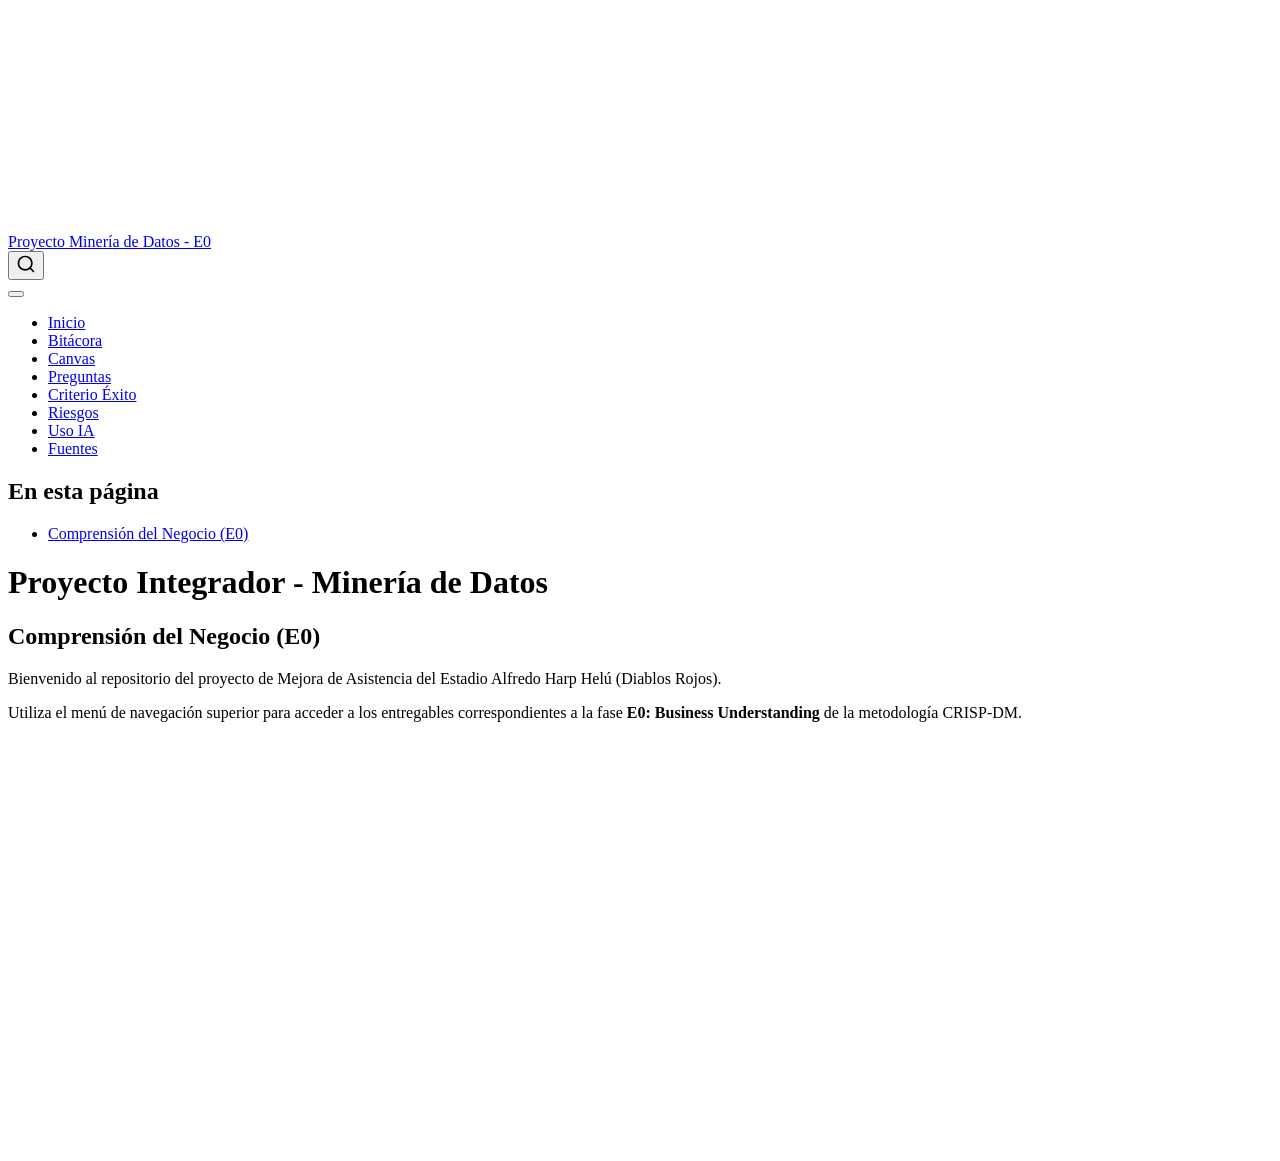
==== docs/index.html @ f0432efb "E0 Comprension del Negocio: sitio Quarto, entregables y docs compilados" ====
<!DOCTYPE html>
<html xmlns="http://www.w3.org/1999/xhtml" lang="es" xml:lang="es"><head>

<meta charset="utf-8">
<meta name="generator" content="quarto-1.10.18">

<meta name="viewport" content="width=device-width, initial-scale=1.0, user-scalable=yes">


<title>Proyecto Integrador - Minería de Datos – Proyecto Minería de Datos - E0</title>
<style>
/* Default styles provided by pandoc.
** See https://pandoc.org/MANUAL.html#variables-for-html for config info.
*/
span.smallcaps{font-variant: small-caps;}
div.columns{display: flex; gap: 1.5em;}
div.column{flex: auto;}
@media screen {
div.columns{gap: min(4vw, 1.5em);}
div.column{overflow-x: auto;}
}
div.hanging-indent{margin-left: 1.5em; text-indent: -1.5em;}
ul.task-list{list-style: none;}
ul.task-list li input[type="checkbox"] {
  width: 0.8em;
  margin: 0 0.8em 0.2em -1em; /* quarto-specific, see https://github.com/quarto-dev/quarto-cli/issues/4556 */ 
  vertical-align: middle;
}
</style>


<script src="site_libs/quarto-nav/quarto-nav.js"></script>
<script src="site_libs/quarto-nav/headroom.min.js"></script>
<script src="site_libs/clipboard/clipboard.min.js"></script>
<script src="site_libs/quarto-search/autocomplete.umd.js"></script>
<script src="site_libs/quarto-search/fuse.min.js"></script>
<script src="site_libs/quarto-search/quarto-search.js"></script>
<meta name="quarto:offset" content="./">
<script src="site_libs/quarto-html/quarto.js" type="module"></script>
<script src="site_libs/quarto-html/tabsets/tabsets.js" type="module"></script>
<script src="site_libs/quarto-html/popper.min.js"></script>
<script src="site_libs/quarto-html/tippy.umd.min.js"></script>
<script src="site_libs/quarto-html/anchor.min.js"></script>
<link href="site_libs/quarto-html/tippy.css" rel="stylesheet">
<link href="site_libs/quarto-html/quarto-syntax-highlighting-64a204ab8560d761af7679ceaba22944.css" rel="stylesheet" id="quarto-text-highlighting-styles">
<script src="site_libs/bootstrap/bootstrap.min.js"></script>
<link href="site_libs/bootstrap/bootstrap-icons.css" rel="stylesheet">
<link href="site_libs/bootstrap/bootstrap-172ba59bd5e0b52282274ba0c0cc16fc.min.css" rel="stylesheet" append-hash="true" id="quarto-bootstrap" data-mode="light">
<script id="quarto-search-options" type="application/json">{
  "location": "navbar",
  "copy-button": false,
  "collapse-after": 3,
  "panel-placement": "end",
  "type": "overlay",
  "limit": 50,
  "keyboard-shortcut": [
    "f",
    "/",
    "s"
  ],
  "show-item-context": false,
  "language": {
    "search-no-results-text": "No se han encontrado resultados",
    "search-matching-documents-text": "documentos encontrados",
    "search-copy-link-title": "Copiar el enlace en la búsqueda",
    "search-hide-matches-text": "Ocultar resultados adicionales",
    "search-more-match-text": "resultado adicional en este documento",
    "search-more-matches-text": "resultados adicionales en este documento",
    "search-clear-button-title": "Borrar",
    "search-text-placeholder": "",
    "search-detached-cancel-button-title": "Cancelar",
    "search-submit-button-title": "Enviar",
    "search-label": "Buscar"
  }
}</script>


</head>

<body class="nav-fixed quarto-light">

<div id="quarto-search-results"></div>
  <header id="quarto-header" class="headroom fixed-top">
    <nav class="navbar navbar-expand-lg " data-bs-theme="dark">
      <div class="navbar-container container-fluid">
      <div class="navbar-brand-container mx-auto">
    <a class="navbar-brand" href="./index.html">
    <span class="navbar-title">Proyecto Minería de Datos - E0</span>
    </a>
  </div>
            <div id="quarto-search" class="" title="Buscar"></div>
          <button class="navbar-toggler" type="button" data-bs-toggle="collapse" data-bs-target="#navbarCollapse" aria-controls="navbarCollapse" role="menu" aria-expanded="false" aria-label="Navegación de palanca" onclick="if (window.quartoToggleHeadroom) { window.quartoToggleHeadroom(); }">
  <span class="navbar-toggler-icon"></span>
</button>
          <div class="collapse navbar-collapse" id="navbarCollapse">
            <ul class="navbar-nav navbar-nav-scroll me-auto">
  <li class="nav-item">
    <a class="nav-link active" href="./index.html" aria-current="page"> 
<span class="menu-text">Inicio</span></a>
  </li>  
  <li class="nav-item">
    <a class="nav-link" href="./entregas/E0_comprension_negocio/bitacora.html"> 
<span class="menu-text">Bitácora</span></a>
  </li>  
  <li class="nav-item">
    <a class="nav-link" href="./entregas/E0_comprension_negocio/canvas.html"> 
<span class="menu-text">Canvas</span></a>
  </li>  
  <li class="nav-item">
    <a class="nav-link" href="./entregas/E0_comprension_negocio/preguntas.html"> 
<span class="menu-text">Preguntas</span></a>
  </li>  
  <li class="nav-item">
    <a class="nav-link" href="./entregas/E0_comprension_negocio/criterio_exito.html"> 
<span class="menu-text">Criterio Éxito</span></a>
  </li>  
  <li class="nav-item">
    <a class="nav-link" href="./entregas/E0_comprension_negocio/riesgos_supuestos.html"> 
<span class="menu-text">Riesgos</span></a>
  </li>  
  <li class="nav-item">
    <a class="nav-link" href="./entregas/E0_comprension_negocio/uso_ia.html"> 
<span class="menu-text">Uso IA</span></a>
  </li>  
  <li class="nav-item">
    <a class="nav-link" href="./entregas/E0_comprension_negocio/fuentes.html"> 
<span class="menu-text">Fuentes</span></a>
  </li>  
</ul>
          </div> <!-- /navcollapse -->
            <div class="quarto-navbar-tools">
</div>
      </div> <!-- /container-fluid -->
    </nav>
</header>
<!-- content -->
<div id="quarto-content" class="quarto-container page-columns page-rows-contents page-layout-article page-navbar">
<!-- sidebar -->
<!-- margin-sidebar -->
    <div id="quarto-margin-sidebar" class="sidebar margin-sidebar">
        <nav id="TOC" role="doc-toc" class="toc-active">
    <h2 id="toc-title">En esta página</h2>
   
  <ul>
  <li><a href="#comprensión-del-negocio-e0" id="toc-comprensión-del-negocio-e0" class="nav-link active" data-scroll-target="#comprensión-del-negocio-e0">Comprensión del Negocio (E0)</a></li>
  </ul>
</nav>
    </div>
<!-- main -->
<main class="content" id="quarto-document-content">

<header id="title-block-header" class="quarto-title-block default">
<div class="quarto-title">
<h1 class="title">Proyecto Integrador - Minería de Datos</h1>
</div>



<div class="quarto-title-meta">

    
  
    
  </div>
  


</header>


<section id="comprensión-del-negocio-e0" class="level1">
<h1>Comprensión del Negocio (E0)</h1>
<p>Bienvenido al repositorio del proyecto de Mejora de Asistencia del Estadio Alfredo Harp Helú (Diablos Rojos).</p>
<p>Utiliza el menú de navegación superior para acceder a los entregables correspondientes a la fase <strong>E0: Business Understanding</strong> de la metodología CRISP-DM.</p>


</section>

</main> <!-- /main -->
<script id="quarto-html-after-body" type="application/javascript">
  window.document.addEventListener("DOMContentLoaded", function (event) {
    const icon = "";
    const anchorJS = new window.AnchorJS();
    anchorJS.options = {
      placement: 'right',
      icon: icon
    };
    anchorJS.add('.anchored');
    const isCodeAnnotation = (el) => {
      for (const clz of el.classList) {
        if (clz.startsWith('code-annotation-')) {                     
          return true;
        }
      }
      return false;
    }
    const onCopySuccess = function(e) {
      // button target
      const button = e.trigger;
      // don't keep focus
      button.blur();
      // flash "checked"
      button.classList.add('code-copy-button-checked');
      var currentTitle = button.getAttribute("title");
      button.setAttribute("title", "Copiado");
      let tooltip;
      if (window.bootstrap) {
        button.setAttribute("data-bs-toggle", "tooltip");
        button.setAttribute("data-bs-placement", "left");
        button.setAttribute("data-bs-title", "Copiado");
        tooltip = new bootstrap.Tooltip(button, 
          { trigger: "manual", 
            customClass: "code-copy-button-tooltip",
            offset: [0, -8]});
        tooltip.show();    
      }
      setTimeout(function() {
        if (tooltip) {
          tooltip.hide();
          button.removeAttribute("data-bs-title");
          button.removeAttribute("data-bs-toggle");
          button.removeAttribute("data-bs-placement");
        }
        button.setAttribute("title", currentTitle);
        button.classList.remove('code-copy-button-checked');
      }, 1000);
      // clear code selection
      e.clearSelection();
    }
    const getTextToCopy = function(trigger) {
      const outerScaffold = trigger.parentElement.cloneNode(true);
      const codeEl = outerScaffold.querySelector('code');
      for (const childEl of codeEl.children) {
        if (isCodeAnnotation(childEl)) {
          childEl.remove();
        }
      }
      return codeEl.innerText;
    }
    const clipboard = new window.ClipboardJS('.code-copy-button:not([data-in-quarto-modal])', {
      text: getTextToCopy
    });
    clipboard.on('success', onCopySuccess);
    if (window.document.getElementById('quarto-embedded-source-code-modal')) {
      const clipboardModal = new window.ClipboardJS('.code-copy-button[data-in-quarto-modal]', {
        text: getTextToCopy,
        container: window.document.getElementById('quarto-embedded-source-code-modal')
      });
      clipboardModal.on('success', onCopySuccess);
    }
      var localhostRegex = new RegExp(/^(?:http|https):\/\/localhost\:?[0-9]*\//);
      var mailtoRegex = new RegExp(/^mailto:/);
        var filterRegex = new RegExp('/' + window.location.host + '/');
      var isInternal = (href) => {
          return filterRegex.test(href) || localhostRegex.test(href) || mailtoRegex.test(href);
      }
      // Inspect non-navigation links and adorn them if external
     var links = window.document.querySelectorAll('a[href]:not(.nav-link):not(.navbar-brand):not(.toc-action):not(.sidebar-link):not(.sidebar-item-toggle):not(.pagination-link):not(.no-external):not([aria-hidden]):not(.dropdown-item):not(.quarto-navigation-tool):not(.about-link)');
      for (var i=0; i<links.length; i++) {
        const link = links[i];
        if (!isInternal(link.href)) {
          // undo the damage that might have been done by quarto-nav.js in the case of
          // links that we want to consider external
          if (link.dataset.originalHref !== undefined) {
            link.href = link.dataset.originalHref;
          }
        }
      }
    function tippyHover(el, contentFn, onTriggerFn, onUntriggerFn) {
      const config = {
        allowHTML: true,
        maxWidth: 500,
        delay: 100,
        arrow: false,
        appendTo: function(el) {
            return el.parentElement;
        },
        interactive: true,
        interactiveBorder: 10,
        theme: 'quarto',
        placement: 'bottom-start',
      };
      if (contentFn) {
        config.content = contentFn;
      }
      if (onTriggerFn) {
        config.onTrigger = onTriggerFn;
      }
      if (onUntriggerFn) {
        config.onUntrigger = onUntriggerFn;
      }
      window.tippy(el, config); 
    }
    const noterefs = window.document.querySelectorAll('a[role="doc-noteref"]');
    for (var i=0; i<noterefs.length; i++) {
      const ref = noterefs[i];
      tippyHover(ref, function() {
        // use id or data attribute instead here
        let href = ref.getAttribute('data-footnote-href') || ref.getAttribute('href');
        try { href = new URL(href).hash; } catch {}
        const id = href.replace(/^#\/?/, "");
        const note = window.document.getElementById(id);
        if (note) {
          return note.innerHTML;
        } else {
          return "";
        }
      });
    }
    const xrefs = window.document.querySelectorAll('a.quarto-xref');
    const processXRef = (id, note) => {
      // Strip column container classes
      const stripColumnClz = (el) => {
        el.classList.remove("page-full", "page-columns");
        if (el.children) {
          for (const child of el.children) {
            stripColumnClz(child);
          }
        }
      }
      stripColumnClz(note)
      if (id === null || id.startsWith('sec-')) {
        // Special case sections, only their first couple elements
        const container = document.createElement("div");
        if (note.children && note.children.length > 2) {
          container.appendChild(note.children[0].cloneNode(true));
          for (let i = 1; i < note.children.length; i++) {
            const child = note.children[i];
            if (child.tagName === "P" && child.innerText === "") {
              continue;
            } else {
              container.appendChild(child.cloneNode(true));
              break;
            }
          }
          if (window.Quarto?.typesetMath) {
            window.Quarto.typesetMath(container);
          }
          return container.innerHTML
        } else {
          if (window.Quarto?.typesetMath) {
            window.Quarto.typesetMath(note);
          }
          return note.innerHTML;
        }
      } else {
        // Remove any anchor links if they are present
        const anchorLink = note.querySelector('a.anchorjs-link');
        if (anchorLink) {
          anchorLink.remove();
        }
        if (window.Quarto?.typesetMath) {
          window.Quarto.typesetMath(note);
        }
        if (note.classList.contains("callout")) {
          return note.outerHTML;
        } else {
          return note.innerHTML;
        }
      }
    }
    for (var i=0; i<xrefs.length; i++) {
      const xref = xrefs[i];
      tippyHover(xref, undefined, function(instance) {
        instance.disable();
        let url = xref.getAttribute('href');
        let hash = undefined; 
        if (url.startsWith('#')) {
          hash = url;
        } else {
          try { hash = new URL(url).hash; } catch {}
        }
        if (hash) {
          const id = hash.replace(/^#\/?/, "");
          const note = window.document.getElementById(id);
          if (note !== null) {
            try {
              const html = processXRef(id, note.cloneNode(true));
              instance.setContent(html);
            } finally {
              instance.enable();
              instance.show();
            }
          } else {
            // See if we can fetch this
            fetch(url.split('#')[0])
            .then(res => res.text())
            .then(html => {
              const parser = new DOMParser();
              const htmlDoc = parser.parseFromString(html, "text/html");
              const note = htmlDoc.getElementById(id);
              if (note !== null) {
                const html = processXRef(id, note);
                instance.setContent(html);
              } 
            }).finally(() => {
              instance.enable();
              instance.show();
            });
          }
        } else {
          // See if we can fetch a full url (with no hash to target)
          // This is a special case and we should probably do some content thinning / targeting
          fetch(url)
          .then(res => res.text())
          .then(html => {
            const parser = new DOMParser();
            const htmlDoc = parser.parseFromString(html, "text/html");
            const note = htmlDoc.querySelector('main.content');
            if (note !== null) {
              // This should only happen for chapter cross references
              // (since there is no id in the URL)
              // remove the first header
              if (note.children.length > 0 && note.children[0].tagName === "HEADER") {
                note.children[0].remove();
              }
              const html = processXRef(null, note);
              instance.setContent(html);
            } 
          }).finally(() => {
            instance.enable();
            instance.show();
          });
        }
      }, function(instance) {
      });
    }
        let selectedAnnoteEl;
        const selectorForAnnotation = ( cell, annotation) => {
          let cellAttr = 'data-code-cell="' + cell + '"';
          let lineAttr = 'data-code-annotation="' +  annotation + '"';
          const selector = 'span[' + cellAttr + '][' + lineAttr + ']';
          return selector;
        }
        const selectCodeLines = (annoteEl) => {
          const doc = window.document;
          const targetCell = annoteEl.getAttribute("data-target-cell");
          const targetAnnotation = annoteEl.getAttribute("data-target-annotation");
          const annoteSpan = window.document.querySelector(selectorForAnnotation(targetCell, targetAnnotation));
          const lines = annoteSpan.getAttribute("data-code-lines").split(",");
          const lineIds = lines.map((line) => {
            return targetCell + "-" + line;
          })
          let top = null;
          let height = null;
          let parent = null;
          if (lineIds.length > 0) {
              //compute the position of the single el (top and bottom and make a div)
              const el = window.document.getElementById(lineIds[0]);
              top = el.offsetTop;
              height = el.offsetHeight;
              parent = el.parentElement.parentElement;
            if (lineIds.length > 1) {
              const lastEl = window.document.getElementById(lineIds[lineIds.length - 1]);
              const bottom = lastEl.offsetTop + lastEl.offsetHeight;
              height = bottom - top;
            }
            if (top !== null && height !== null && parent !== null) {
              // cook up a div (if necessary) and position it 
              let div = window.document.getElementById("code-annotation-line-highlight");
              if (div === null) {
                div = window.document.createElement("div");
                div.setAttribute("id", "code-annotation-line-highlight");
                div.style.position = 'absolute';
                parent.appendChild(div);
              }
              div.style.top = top - 2 + "px";
              div.style.height = height + 4 + "px";
              div.style.left = 0;
              let gutterDiv = window.document.getElementById("code-annotation-line-highlight-gutter");
              if (gutterDiv === null) {
                gutterDiv = window.document.createElement("div");
                gutterDiv.setAttribute("id", "code-annotation-line-highlight-gutter");
                gutterDiv.style.position = 'absolute';
                const codeCell = window.document.getElementById(targetCell);
                const gutter = codeCell.querySelector('.code-annotation-gutter');
                gutter.appendChild(gutterDiv);
              }
              gutterDiv.style.top = top - 2 + "px";
              gutterDiv.style.height = height + 4 + "px";
            }
            selectedAnnoteEl = annoteEl;
          }
        };
        const unselectCodeLines = () => {
          const elementsIds = ["code-annotation-line-highlight", "code-annotation-line-highlight-gutter"];
          elementsIds.forEach((elId) => {
            const div = window.document.getElementById(elId);
            if (div) {
              div.remove();
            }
          });
          selectedAnnoteEl = undefined;
        };
          // Handle positioning of the toggle
      window.addEventListener(
        "resize",
        throttle(() => {
          elRect = undefined;
          if (selectedAnnoteEl) {
            selectCodeLines(selectedAnnoteEl);
          }
        }, 10)
      );
      function throttle(fn, ms) {
      let throttle = false;
      let timer;
        return (...args) => {
          if(!throttle) { // first call gets through
              fn.apply(this, args);
              throttle = true;
          } else { // all the others get throttled
              if(timer) clearTimeout(timer); // cancel #2
              timer = setTimeout(() => {
                fn.apply(this, args);
                timer = throttle = false;
              }, ms);
          }
        };
      }
        // Attach click handler to the DT
        const annoteDls = window.document.querySelectorAll('dt[data-target-cell]');
        for (const annoteDlNode of annoteDls) {
          annoteDlNode.addEventListener('click', (event) => {
            const clickedEl = event.target;
            if (clickedEl !== selectedAnnoteEl) {
              unselectCodeLines();
              const activeEl = window.document.querySelector('dt[data-target-cell].code-annotation-active');
              if (activeEl) {
                activeEl.classList.remove('code-annotation-active');
              }
              selectCodeLines(clickedEl);
              clickedEl.classList.add('code-annotation-active');
            } else {
              // Unselect the line
              unselectCodeLines();
              clickedEl.classList.remove('code-annotation-active');
            }
          });
        }
    const findCites = (el) => {
      const parentEl = el.parentElement;
      if (parentEl) {
        const cites = parentEl.dataset.cites;
        if (cites) {
          return {
            el,
            cites: cites.split(' ')
          };
        } else {
          return findCites(el.parentElement)
        }
      } else {
        return undefined;
      }
    };
    var bibliorefs = window.document.querySelectorAll('a[role="doc-biblioref"]');
    for (var i=0; i<bibliorefs.length; i++) {
      const ref = bibliorefs[i];
      const citeInfo = findCites(ref);
      if (citeInfo) {
        tippyHover(citeInfo.el, function() {
          var popup = window.document.createElement('div');
          citeInfo.cites.forEach(function(cite) {
            var citeDiv = window.document.createElement('div');
            citeDiv.classList.add('hanging-indent');
            citeDiv.classList.add('csl-entry');
            var biblioDiv = window.document.getElementById('ref-' + cite);
            if (biblioDiv) {
              citeDiv.innerHTML = biblioDiv.innerHTML;
            }
            popup.appendChild(citeDiv);
          });
          return popup.innerHTML;
        });
      }
    }
  });
  </script>
</div> <!-- /content -->




</body></html>
---- docs/site_libs/quarto-html/tippy.css ----
.tippy-box[data-animation=fade][data-state=hidden]{opacity:0}[data-tippy-root]{max-width:calc(100vw - 10px)}.tippy-box{position:relative;background-color:#333;color:#fff;border-radius:4px;font-size:14px;line-height:1.4;white-space:normal;outline:0;transition-property:transform,visibility,opacity}.tippy-box[data-placement^=top]>.tippy-arrow{bottom:0}.tippy-box[data-placement^=top]>.tippy-arrow:before{bottom:-7px;left:0;border-width:8px 8px 0;border-top-color:initial;transform-origin:center top}.tippy-box[data-placement^=bottom]>.tippy-arrow{top:0}.tippy-box[data-placement^=bottom]>.tippy-arrow:before{top:-7px;left:0;border-width:0 8px 8px;border-bottom-color:initial;transform-origin:center bottom}.tippy-box[data-placement^=left]>.tippy-arrow{right:0}.tippy-box[data-placement^=left]>.tippy-arrow:before{border-width:8px 0 8px 8px;border-left-color:initial;right:-7px;transform-origin:center left}.tippy-box[data-placement^=right]>.tippy-arrow{left:0}.tippy-box[data-placement^=right]>.tippy-arrow:before{left:-7px;border-width:8px 8px 8px 0;border-right-color:initial;transform-origin:center right}.tippy-box[data-inertia][data-state=visible]{transition-timing-function:cubic-bezier(.54,1.5,.38,1.11)}.tippy-arrow{width:16px;height:16px;color:#333}.tippy-arrow:before{content:"";position:absolute;border-color:transparent;border-style:solid}.tippy-content{position:relative;padding:5px 9px;z-index:1}
---- docs/site_libs/quarto-html/quarto-syntax-highlighting-64a204ab8560d761af7679ceaba22944.css ----
/* quarto syntax highlight colors */
:root {
  --quarto-hl-ot-color: #003B4F;
  --quarto-hl-at-color: #657422;
  --quarto-hl-ss-color: #20794D;
  --quarto-hl-an-color: #5E5E5E;
  --quarto-hl-fu-color: #4758AB;
  --quarto-hl-st-color: #20794D;
  --quarto-hl-cf-color: #003B4F;
  --quarto-hl-op-color: #5E5E5E;
  --quarto-hl-er-color: #AD0000;
  --quarto-hl-bn-color: #AD0000;
  --quarto-hl-al-color: #AD0000;
  --quarto-hl-va-color: #111111;
  --quarto-hl-bu-color: inherit;
  --quarto-hl-ex-color: inherit;
  --quarto-hl-pp-color: #AD0000;
  --quarto-hl-in-color: #5E5E5E;
  --quarto-hl-vs-color: #20794D;
  --quarto-hl-wa-color: #5E5E5E;
  --quarto-hl-do-color: #5E5E5E;
  --quarto-hl-im-color: #00769E;
  --quarto-hl-ch-color: #20794D;
  --quarto-hl-dt-color: #AD0000;
  --quarto-hl-fl-color: #AD0000;
  --quarto-hl-co-color: #5E5E5E;
  --quarto-hl-cv-color: #5E5E5E;
  --quarto-hl-cn-color: #8f5902;
  --quarto-hl-sc-color: #5E5E5E;
  --quarto-hl-dv-color: #AD0000;
  --quarto-hl-kw-color: #003B4F;
}

/* other quarto variables */
:root {
  --quarto-font-monospace: SFMono-Regular, Menlo, Monaco, Consolas, "Liberation Mono", "Courier New", monospace;
}

/* syntax highlight based on Pandoc's rules */
pre > code.sourceCode > span {
  color: #003B4F;
}

code.sourceCode > span {
  color: #003B4F;
}

div.sourceCode,
div.sourceCode pre.sourceCode {
  color: #003B4F;
}

/* Normal */
code span {
  color: #003B4F;
}

/* Alert */
code span.al {
  color: #AD0000;
  font-style: inherit;
}

/* Annotation */
code span.an {
  color: #5E5E5E;
  font-style: inherit;
}

/* Attribute */
code span.at {
  color: #657422;
  font-style: inherit;
}

/* BaseN */
code span.bn {
  color: #AD0000;
  font-style: inherit;
}

/* BuiltIn */
code span.bu {
  font-style: inherit;
}

/* ControlFlow */
code span.cf {
  color: #003B4F;
  font-weight: bold;
  font-style: inherit;
}

/* Char */
code span.ch {
  color: #20794D;
  font-style: inherit;
}

/* Constant */
code span.cn {
  color: #8f5902;
  font-style: inherit;
}

/* Comment */
code span.co {
  color: #5E5E5E;
  font-style: inherit;
}

/* CommentVar */
code span.cv {
  color: #5E5E5E;
  font-style: italic;
}

/* Documentation */
code span.do {
  color: #5E5E5E;
  font-style: italic;
}

/* DataType */
code span.dt {
  color: #AD0000;
  font-style: inherit;
}

/* DecVal */
code span.dv {
  color: #AD0000;
  font-style: inherit;
}

/* Error */
code span.er {
  color: #AD0000;
  font-style: inherit;
}

/* Extension */
code span.ex {
  font-style: inherit;
}

/* Float */
code span.fl {
  color: #AD0000;
  font-style: inherit;
}

/* Function */
code span.fu {
  color: #4758AB;
  font-style: inherit;
}

/* Import */
code span.im {
  color: #00769E;
  font-style: inherit;
}

/* Information */
code span.in {
  color: #5E5E5E;
  font-style: inherit;
}

/* Keyword */
code span.kw {
  color: #003B4F;
  font-weight: bold;
  font-style: inherit;
}

/* Operator */
code span.op {
  color: #5E5E5E;
  font-style: inherit;
}

/* Other */
code span.ot {
  color: #003B4F;
  font-style: inherit;
}

/* Preprocessor */
code span.pp {
  color: #AD0000;
  font-style: inherit;
}

/* SpecialChar */
code span.sc {
  color: #5E5E5E;
  font-style: inherit;
}

/* SpecialString */
code span.ss {
  color: #20794D;
  font-style: inherit;
}

/* String */
code span.st {
  color: #20794D;
  font-style: inherit;
}

/* Variable */
code span.va {
  color: #111111;
  font-style: inherit;
}

/* VerbatimString */
code span.vs {
  color: #20794D;
  font-style: inherit;
}

/* Warning */
code span.wa {
  color: #5E5E5E;
  font-style: italic;
}

.prevent-inlining {
  content: "</";
}

/*# sourceMappingURL=9d8d5bb603a83b8298b89080a598c93b.css.map */
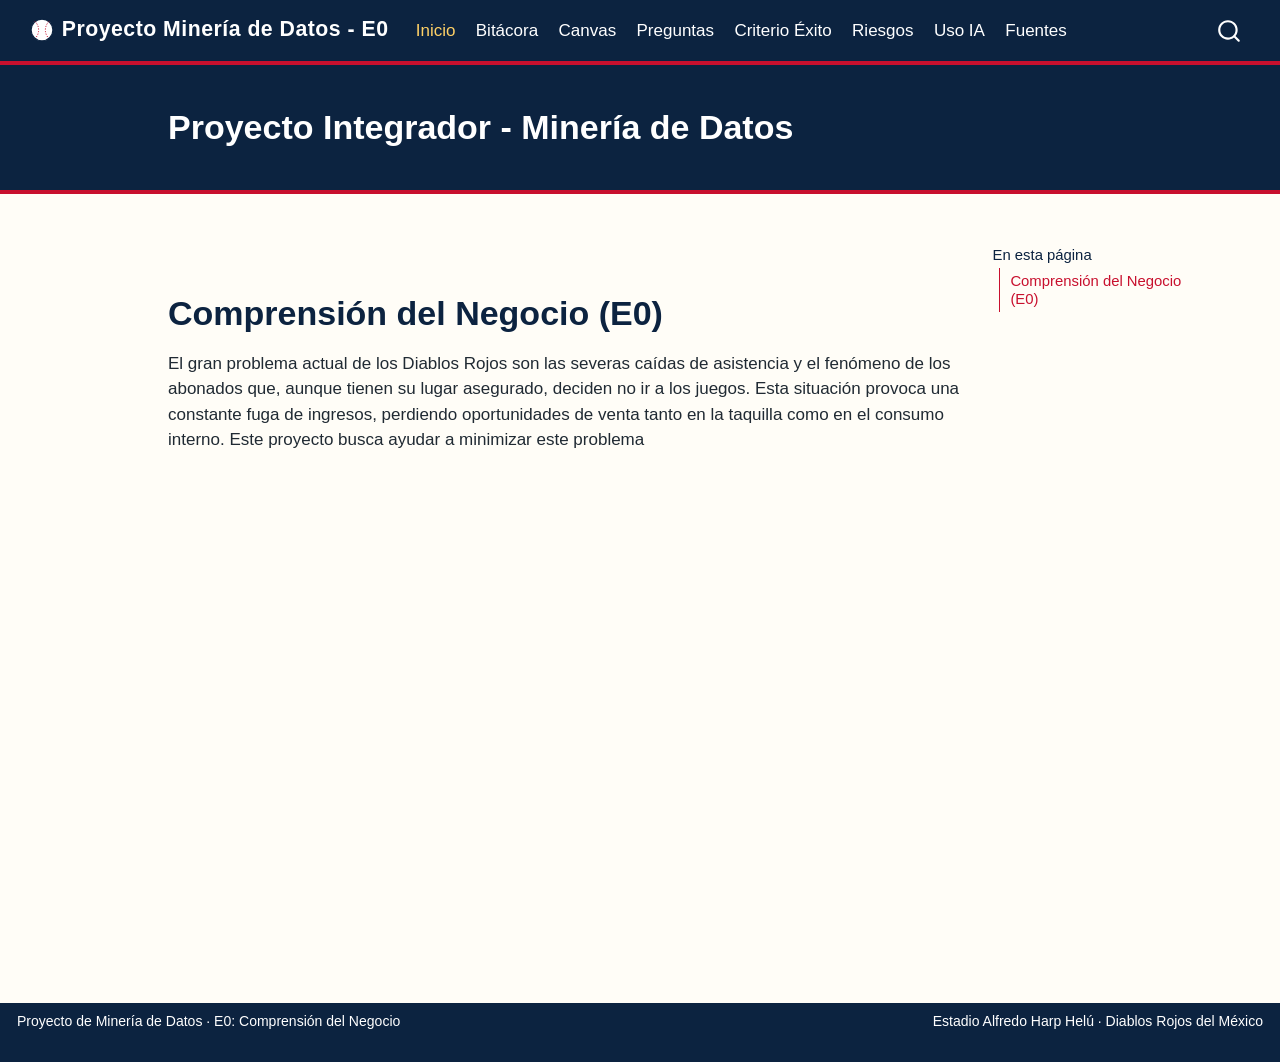
==== commit 6747117e: "Estilo beisbolero, BUC en canvas, riesgos corregidos y sitio recompilado" ====
--- a/docs/index.html
+++ b/docs/index.html
@@ -36,6 +36,7 @@
 <script src="site_libs/quarto-search/fuse.min.js"></script>
 <script src="site_libs/quarto-search/quarto-search.js"></script>
 <meta name="quarto:offset" content="./">
+<link href="./images/baseball.svg" rel="icon" type="image/svg+xml">
 <script src="site_libs/quarto-html/quarto.js" type="module"></script>
 <script src="site_libs/quarto-html/tabsets/tabsets.js" type="module"></script>
 <script src="site_libs/quarto-html/popper.min.js"></script>
@@ -45,7 +46,7 @@
 <link href="site_libs/quarto-html/quarto-syntax-highlighting-64a204ab8560d761af7679ceaba22944.css" rel="stylesheet" id="quarto-text-highlighting-styles">
 <script src="site_libs/bootstrap/bootstrap.min.js"></script>
 <link href="site_libs/bootstrap/bootstrap-icons.css" rel="stylesheet">
-<link href="site_libs/bootstrap/bootstrap-172ba59bd5e0b52282274ba0c0cc16fc.min.css" rel="stylesheet" append-hash="true" id="quarto-bootstrap" data-mode="light">
+<link href="site_libs/bootstrap/bootstrap-fb70c40dc7482c689762369618a42d12.min.css" rel="stylesheet" append-hash="true" id="quarto-bootstrap" data-mode="light">
 <script id="quarto-search-options" type="application/json">{
   "location": "navbar",
   "copy-button": false,
@@ -73,6 +74,23 @@
     "search-label": "Buscar"
   }
 }</script>
+<style>
+
+      .quarto-title-block .quarto-title-banner h1,
+      .quarto-title-block .quarto-title-banner h2,
+      .quarto-title-block .quarto-title-banner h3,
+      .quarto-title-block .quarto-title-banner h4,
+      .quarto-title-block .quarto-title-banner h5,
+      .quarto-title-block .quarto-title-banner h6
+      {
+        color: #ffffff;
+      }
+
+      .quarto-title-block .quarto-title-banner {
+        color: #ffffff;
+background: #0c2340;
+      }
+</style>
 
 
 </head>
@@ -80,10 +98,14 @@
 <body class="nav-fixed quarto-light">
 
 <div id="quarto-search-results"></div>
-  <header id="quarto-header" class="headroom fixed-top">
+  <header id="quarto-header" class="headroom fixed-top quarto-banner">
     <nav class="navbar navbar-expand-lg " data-bs-theme="dark">
       <div class="navbar-container container-fluid">
       <div class="navbar-brand-container mx-auto">
+    <a href="./index.html" class="navbar-brand navbar-brand-logo">
+    <img src="./images/baseball.svg" alt="Pelota de béisbol" class="navbar-logo light-content">
+    <img src="./images/baseball.svg" alt="Pelota de béisbol" class="navbar-logo dark-content">
+    </a>
     <a class="navbar-brand" href="./index.html">
     <span class="navbar-title">Proyecto Minería de Datos - E0</span>
     </a>
@@ -134,7 +156,23 @@
     </nav>
 </header>
 <!-- content -->
-<div id="quarto-content" class="quarto-container page-columns page-rows-contents page-layout-article page-navbar">
+<header id="title-block-header" class="quarto-title-block default page-columns page-full">
+  <div class="quarto-title-banner page-columns page-full">
+    <div class="quarto-title column-body">
+      <h1 class="title">Proyecto Integrador - Minería de Datos</h1>
+                      </div>
+  </div>
+    
+  
+  <div class="quarto-title-meta">
+
+      
+    
+      
+    </div>
+    
+  
+  </header><div id="quarto-content" class="quarto-container page-columns page-rows-contents page-layout-article page-navbar">
 <!-- sidebar -->
 <!-- margin-sidebar -->
     <div id="quarto-margin-sidebar" class="sidebar margin-sidebar">
@@ -147,31 +185,15 @@
 </nav>
     </div>
 <!-- main -->
-<main class="content" id="quarto-document-content">
-
-<header id="title-block-header" class="quarto-title-block default">
-<div class="quarto-title">
-<h1 class="title">Proyecto Integrador - Minería de Datos</h1>
-</div>
-
-
-
-<div class="quarto-title-meta">
-
-    
-  
-    
-  </div>
-  
-
-
-</header>
+<main class="content quarto-banner-title-block" id="quarto-document-content">
+
+
+
 
 
 <section id="comprensión-del-negocio-e0" class="level1">
 <h1>Comprensión del Negocio (E0)</h1>
-<p>Bienvenido al repositorio del proyecto de Mejora de Asistencia del Estadio Alfredo Harp Helú (Diablos Rojos).</p>
-<p>Utiliza el menú de navegación superior para acceder a los entregables correspondientes a la fase <strong>E0: Business Understanding</strong> de la metodología CRISP-DM.</p>
+<p>El gran problema actual de los Diablos Rojos son las severas caídas de asistencia y el fenómeno de los abonados que, aunque tienen su lugar asegurado, deciden no ir a los juegos. Esta situación provoca una constante fuga de ingresos, perdiendo oportunidades de venta tanto en la taquilla como en el consumo interno. Este proyecto busca ayudar a minimizar este problema</p>
 
 
 </section>
@@ -578,6 +600,19 @@
   });
   </script>
 </div> <!-- /content -->
+<footer class="footer">
+  <div class="nav-footer">
+    <div class="nav-footer-left">
+<p>Proyecto de Minería de Datos · E0: Comprensión del Negocio</p>
+</div>   
+    <div class="nav-footer-center">
+      &nbsp;
+    </div>
+    <div class="nav-footer-right">
+<p>Estadio Alfredo Harp Helú · Diablos Rojos del México</p>
+</div>
+  </div>
+</footer>
 
 
 
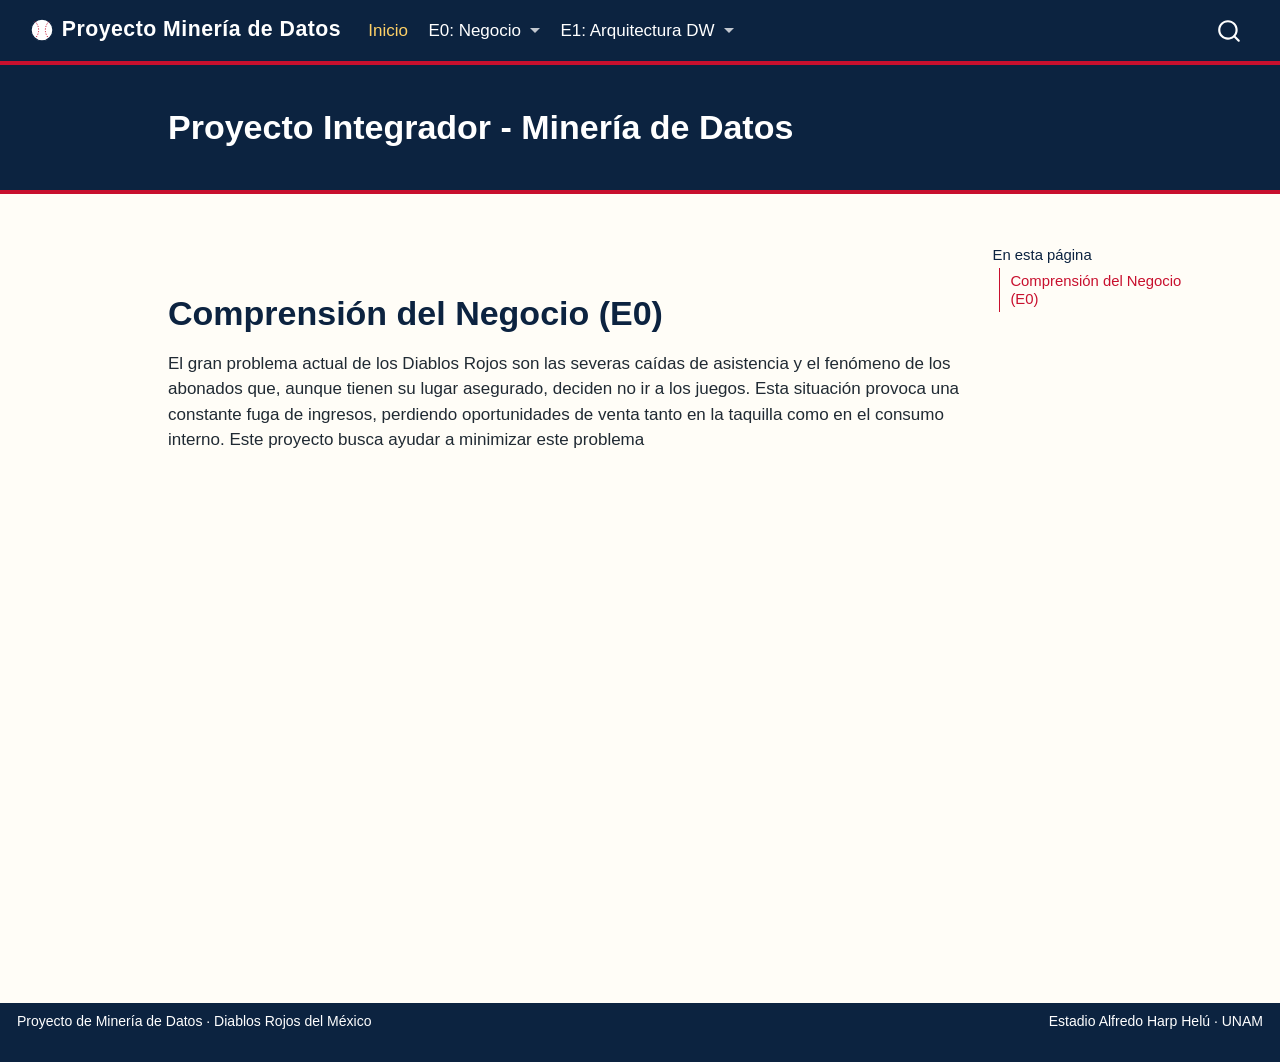
==== commit d92c826e: "feat(E1): integracion entrega E1, esquema estrella, DDLs y compilacion docs" ====
--- a/docs/index.html
+++ b/docs/index.html
@@ -2,12 +2,12 @@
 <html xmlns="http://www.w3.org/1999/xhtml" lang="es" xml:lang="es"><head>
 
 <meta charset="utf-8">
-<meta name="generator" content="quarto-1.10.18">
+<meta name="generator" content="quarto-1.10.19">
 
 <meta name="viewport" content="width=device-width, initial-scale=1.0, user-scalable=yes">
 
 
-<title>Proyecto Integrador - Minería de Datos – Proyecto Minería de Datos - E0</title>
+<title>Proyecto Integrador - Minería de Datos – Proyecto Minería de Datos</title>
 <style>
 /* Default styles provided by pandoc.
 ** See https://pandoc.org/MANUAL.html#variables-for-html for config info.
@@ -43,7 +43,7 @@
 <script src="site_libs/quarto-html/tippy.umd.min.js"></script>
 <script src="site_libs/quarto-html/anchor.min.js"></script>
 <link href="site_libs/quarto-html/tippy.css" rel="stylesheet">
-<link href="site_libs/quarto-html/quarto-syntax-highlighting-64a204ab8560d761af7679ceaba22944.css" rel="stylesheet" id="quarto-text-highlighting-styles">
+<link href="site_libs/quarto-html/quarto-syntax-highlighting-bf27225e3a48a9273f3daa8f8e829971.css" rel="stylesheet" id="quarto-text-highlighting-styles">
 <script src="site_libs/bootstrap/bootstrap.min.js"></script>
 <link href="site_libs/bootstrap/bootstrap-icons.css" rel="stylesheet">
 <link href="site_libs/bootstrap/bootstrap-fb70c40dc7482c689762369618a42d12.min.css" rel="stylesheet" append-hash="true" id="quarto-bootstrap" data-mode="light">
@@ -107,7 +107,7 @@
     <img src="./images/baseball.svg" alt="Pelota de béisbol" class="navbar-logo dark-content">
     </a>
     <a class="navbar-brand" href="./index.html">
-    <span class="navbar-title">Proyecto Minería de Datos - E0</span>
+    <span class="navbar-title">Proyecto Minería de Datos</span>
     </a>
   </div>
             <div id="quarto-search" class="" title="Buscar"></div>
@@ -120,34 +120,72 @@
     <a class="nav-link active" href="./index.html" aria-current="page"> 
 <span class="menu-text">Inicio</span></a>
   </li>  
-  <li class="nav-item">
-    <a class="nav-link" href="./entregas/E0_comprension_negocio/bitacora.html"> 
-<span class="menu-text">Bitácora</span></a>
-  </li>  
-  <li class="nav-item">
-    <a class="nav-link" href="./entregas/E0_comprension_negocio/canvas.html"> 
-<span class="menu-text">Canvas</span></a>
-  </li>  
-  <li class="nav-item">
-    <a class="nav-link" href="./entregas/E0_comprension_negocio/preguntas.html"> 
-<span class="menu-text">Preguntas</span></a>
-  </li>  
-  <li class="nav-item">
-    <a class="nav-link" href="./entregas/E0_comprension_negocio/criterio_exito.html"> 
-<span class="menu-text">Criterio Éxito</span></a>
-  </li>  
-  <li class="nav-item">
-    <a class="nav-link" href="./entregas/E0_comprension_negocio/riesgos_supuestos.html"> 
-<span class="menu-text">Riesgos</span></a>
-  </li>  
-  <li class="nav-item">
-    <a class="nav-link" href="./entregas/E0_comprension_negocio/uso_ia.html"> 
-<span class="menu-text">Uso IA</span></a>
-  </li>  
-  <li class="nav-item">
-    <a class="nav-link" href="./entregas/E0_comprension_negocio/fuentes.html"> 
-<span class="menu-text">Fuentes</span></a>
-  </li>  
+  <li class="nav-item dropdown ">
+    <a class="nav-link dropdown-toggle" href="#" id="nav-menu-e0-negocio" role="link" data-bs-toggle="dropdown" aria-expanded="false">
+ <span class="menu-text">E0: Negocio</span>
+    </a>
+    <ul class="dropdown-menu" aria-labelledby="nav-menu-e0-negocio">    
+        <li>
+    <a class="dropdown-item" href="./entregas/E0_comprension_negocio/bitacora.html">
+ <span class="dropdown-text">Bitácora</span></a>
+  </li>  
+        <li>
+    <a class="dropdown-item" href="./entregas/E0_comprension_negocio/canvas.html">
+ <span class="dropdown-text">Canvas</span></a>
+  </li>  
+        <li>
+    <a class="dropdown-item" href="./entregas/E0_comprension_negocio/preguntas.html">
+ <span class="dropdown-text">Preguntas</span></a>
+  </li>  
+        <li>
+    <a class="dropdown-item" href="./entregas/E0_comprension_negocio/criterio_exito.html">
+ <span class="dropdown-text">Criterio Éxito</span></a>
+  </li>  
+        <li>
+    <a class="dropdown-item" href="./entregas/E0_comprension_negocio/riesgos_supuestos.html">
+ <span class="dropdown-text">Riesgos</span></a>
+  </li>  
+        <li>
+    <a class="dropdown-item" href="./entregas/E0_comprension_negocio/fuentes.html">
+ <span class="dropdown-text">Fuentes</span></a>
+  </li>  
+        <li>
+    <a class="dropdown-item" href="./entregas/E0_comprension_negocio/uso_ia.html">
+ <span class="dropdown-text">Uso IA</span></a>
+  </li>  
+    </ul>
+  </li>
+  <li class="nav-item dropdown ">
+    <a class="nav-link dropdown-toggle" href="#" id="nav-menu-e1-arquitectura-dw" role="link" data-bs-toggle="dropdown" aria-expanded="false">
+ <span class="menu-text">E1: Arquitectura DW</span>
+    </a>
+    <ul class="dropdown-menu" aria-labelledby="nav-menu-e1-arquitectura-dw">    
+        <li>
+    <a class="dropdown-item" href="./entregas/E1_arquitectura_dw/fuentes.html">
+ <span class="dropdown-text">Fuentes de Datos</span></a>
+  </li>  
+        <li>
+    <a class="dropdown-item" href="./entregas/E1_arquitectura_dw/arquitectura.html">
+ <span class="dropdown-text">Arquitectura 3 Capas</span></a>
+  </li>  
+        <li>
+    <a class="dropdown-item" href="./entregas/E1_arquitectura_dw/estrella.html">
+ <span class="dropdown-text">Esquema Estrella</span></a>
+  </li>  
+        <li>
+    <a class="dropdown-item" href="./entregas/E1_arquitectura_dw/trazabilidad.html">
+ <span class="dropdown-text">Trazabilidad</span></a>
+  </li>  
+        <li>
+    <a class="dropdown-item" href="./entregas/E1_arquitectura_dw/pivote.html">
+ <span class="dropdown-text">Pivote por Datos</span></a>
+  </li>  
+        <li>
+    <a class="dropdown-item" href="./entregas/E1_arquitectura_dw/uso_ia.html">
+ <span class="dropdown-text">Uso IA</span></a>
+  </li>  
+    </ul>
+  </li>
 </ul>
           </div> <!-- /navcollapse -->
             <div class="quarto-navbar-tools">
@@ -603,13 +641,13 @@
 <footer class="footer">
   <div class="nav-footer">
     <div class="nav-footer-left">
-<p>Proyecto de Minería de Datos · E0: Comprensión del Negocio</p>
+<p>Proyecto de Minería de Datos · Diablos Rojos del México</p>
 </div>   
     <div class="nav-footer-center">
       &nbsp;
     </div>
     <div class="nav-footer-right">
-<p>Estadio Alfredo Harp Helú · Diablos Rojos del México</p>
+<p>Estadio Alfredo Harp Helú · UNAM</p>
 </div>
   </div>
 </footer>
--- a/docs/site_libs/quarto-html/quarto-syntax-highlighting-bf27225e3a48a9273f3daa8f8e829971.css
+++ b/docs/site_libs/quarto-html/quarto-syntax-highlighting-bf27225e3a48a9273f3daa8f8e829971.css
@@ -0,0 +1,236 @@
+/* quarto syntax highlight colors */
+:root {
+  --quarto-hl-ot-color: #003B4F;
+  --quarto-hl-at-color: #657422;
+  --quarto-hl-ss-color: #20794D;
+  --quarto-hl-an-color: #5E5E5E;
+  --quarto-hl-fu-color: #4758AB;
+  --quarto-hl-st-color: #20794D;
+  --quarto-hl-cf-color: #003B4F;
+  --quarto-hl-op-color: #5E5E5E;
+  --quarto-hl-er-color: #AD0000;
+  --quarto-hl-bn-color: #AD0000;
+  --quarto-hl-al-color: #AD0000;
+  --quarto-hl-va-color: #111111;
+  --quarto-hl-bu-color: inherit;
+  --quarto-hl-ex-color: inherit;
+  --quarto-hl-pp-color: #AD0000;
+  --quarto-hl-in-color: #5E5E5E;
+  --quarto-hl-vs-color: #20794D;
+  --quarto-hl-wa-color: #5E5E5E;
+  --quarto-hl-do-color: #5E5E5E;
+  --quarto-hl-im-color: #00769E;
+  --quarto-hl-ch-color: #20794D;
+  --quarto-hl-dt-color: #AD0000;
+  --quarto-hl-fl-color: #AD0000;
+  --quarto-hl-co-color: #5E5E5E;
+  --quarto-hl-cv-color: #5E5E5E;
+  --quarto-hl-cn-color: #8f5902;
+  --quarto-hl-sc-color: #5E5E5E;
+  --quarto-hl-dv-color: #AD0000;
+  --quarto-hl-kw-color: #003B4F;
+}
+
+/* other quarto variables */
+:root {
+  --quarto-font-monospace: SFMono-Regular, Menlo, Monaco, Consolas, "Liberation Mono", "Courier New", monospace;
+}
+
+/* syntax highlight based on Pandoc's rules */
+pre > code.sourceCode > span {
+  color: #003B4F;
+}
+
+code.sourceCode > span {
+  color: #003B4F;
+}
+
+div.sourceCode,
+div.sourceCode pre.sourceCode {
+  color: #003B4F;
+}
+
+/* Normal */
+code span {
+  color: #003B4F;
+}
+
+/* Alert */
+code span.al {
+  color: #AD0000;
+  font-style: inherit;
+}
+
+/* Annotation */
+code span.an {
+  color: #5E5E5E;
+  font-style: inherit;
+}
+
+/* Attribute */
+code span.at {
+  color: #657422;
+  font-style: inherit;
+}
+
+/* BaseN */
+code span.bn {
+  color: #AD0000;
+  font-style: inherit;
+}
+
+/* BuiltIn */
+code span.bu {
+  font-style: inherit;
+}
+
+/* ControlFlow */
+code span.cf {
+  color: #003B4F;
+  font-weight: bold;
+  font-style: inherit;
+}
+
+/* Char */
+code span.ch {
+  color: #20794D;
+  font-style: inherit;
+}
+
+/* Constant */
+code span.cn {
+  color: #8f5902;
+  font-style: inherit;
+}
+
+/* Comment */
+code span.co {
+  color: #5E5E5E;
+  font-style: inherit;
+}
+
+/* CommentVar */
+code span.cv {
+  color: #5E5E5E;
+  font-style: italic;
+}
+
+/* Documentation */
+code span.do {
+  color: #5E5E5E;
+  font-style: italic;
+}
+
+/* DataType */
+code span.dt {
+  color: #AD0000;
+  font-style: inherit;
+}
+
+/* DecVal */
+code span.dv {
+  color: #AD0000;
+  font-style: inherit;
+}
+
+/* Error */
+code span.er {
+  color: #AD0000;
+  font-style: inherit;
+}
+
+/* Extension */
+code span.ex {
+  font-style: inherit;
+}
+
+/* Float */
+code span.fl {
+  color: #AD0000;
+  font-style: inherit;
+}
+
+/* Function */
+code span.fu {
+  color: #4758AB;
+  font-style: inherit;
+}
+
+/* Import */
+code span.im {
+  color: #00769E;
+  font-style: inherit;
+}
+
+/* Information */
+code span.in {
+  color: #5E5E5E;
+  font-style: inherit;
+}
+
+/* Keyword */
+code span.kw {
+  color: #003B4F;
+  font-weight: bold;
+  font-style: inherit;
+}
+
+/* Operator */
+code span.op {
+  color: #5E5E5E;
+  font-style: inherit;
+}
+
+/* Other */
+code span.ot {
+  color: #003B4F;
+  font-style: inherit;
+}
+
+/* Preprocessor */
+code span.pp {
+  color: #AD0000;
+  font-style: inherit;
+}
+
+/* SpecialChar */
+code span.sc {
+  color: #5E5E5E;
+  font-style: inherit;
+}
+
+/* SpecialString */
+code span.ss {
+  color: #20794D;
+  font-style: inherit;
+}
+
+/* String */
+code span.st {
+  color: #20794D;
+  font-style: inherit;
+}
+
+/* Variable */
+code span.va {
+  color: #111111;
+  font-style: inherit;
+}
+
+/* VerbatimString */
+code span.vs {
+  color: #20794D;
+  font-style: inherit;
+}
+
+/* Warning */
+code span.wa {
+  color: #5E5E5E;
+  font-style: italic;
+}
+
+.prevent-inlining {
+  content: "</";
+}
+
+/*# sourceMappingURL=8be38f48d34c45af72792cbd699585e7.css.map */
